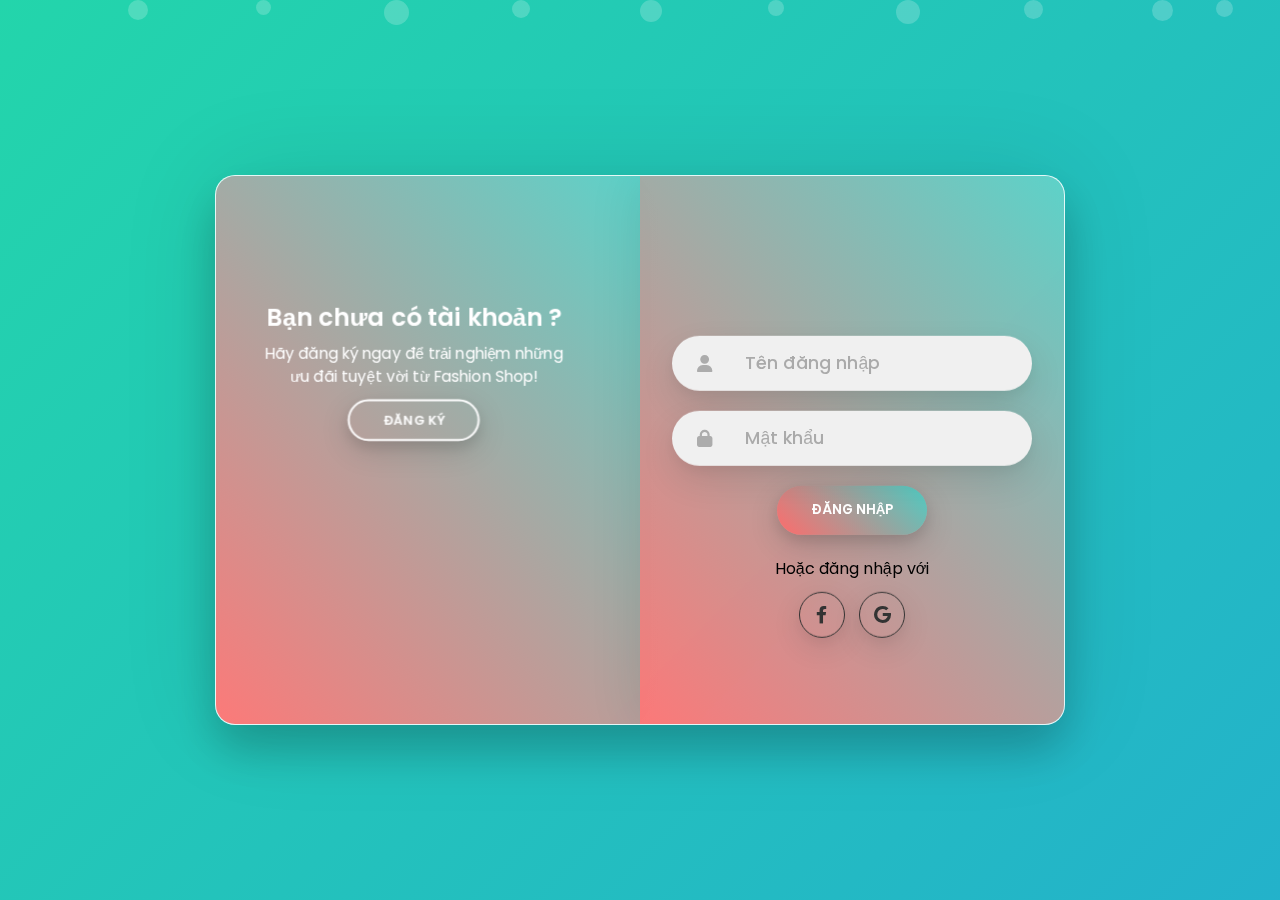
==== login.html @ 01849bd6 "Now" ====
<!DOCTYPE html>
<html lang="vi">
<head>
    <meta charset="UTF-8">
    <meta name="viewport" content="width=device-width, initial-scale=1.0">
    <title>Đăng nhập / Đăng ký - NhanLee Shop</title>
    <link rel="stylesheet" href="style.css">
    <link rel="stylesheet" href="notification.css">
    <link rel="stylesheet" href="https://cdnjs.cloudflare.com/ajax/libs/font-awesome/6.0.0/css/all.min.css">
</head>
<body>
    <div class="container">
        <div class="forms-container">
            <div class="signin-signup">
                <!-- Form Đăng nhập -->
                <form action="#" class="sign-in-form" id="loginForm">
                    <h2 class="title">Đăng nhập</h2>
                    <div class="input-field">
                        <i class="fas fa-user"></i>
                        <input type="text" id="loginUsername" placeholder="Tên đăng nhập" required />
                    </div>
                    <div class="input-field">
                        <i class="fas fa-lock"></i>
                        <input type="password" id="loginPassword" placeholder="Mật khẩu" required />
                    </div>
                    <input type="submit" value="Đăng nhập" class="btn solid" />
                    <p class="social-text">Hoặc đăng nhập với</p>
                    <div class="social-media">
                        <a href="#" class="social-icon">
                            <i class="fab fa-facebook-f"></i>
                        </a>
                        <a href="#" class="social-icon">
                            <i class="fab fa-google"></i>
                        </a>
                    </div>
                </form>

                <!-- Form Đăng ký -->
                <form action="#" class="sign-up-form" id="registerForm">
                    <h2 class="title">Đăng ký</h2>
                    <div class="input-field">
                        <i class="fas fa-user"></i>
                        <input type="text" id="registerUsername" placeholder="Tên đăng nhập" required />
                    </div>
                    <div class="input-field">
                        <i class="fas fa-envelope"></i>
                        <input type="email" id="registerEmail" placeholder="Email" required />
                    </div>
                    <div class="input-field">
                        <i class="fas fa-lock"></i>
                        <input type="password" id="registerPassword" placeholder="Mật khẩu" required />
                    </div>
                    <input type="submit" value="Đăng ký" class="btn solid" />
                    <p class="social-text">Hoặc đăng ký với</p>
                    <div class="social-media">
                        <a href="#" class="social-icon">
                            <i class="fab fa-facebook-f"></i>
                        </a>
                        <a href="#" class="social-icon">
                            <i class="fab fa-google"></i>
                        </a>
                    </div>
                </form>
            </div>
        </div>

        <div class="panels-container">
            <div class="panel left-panel">
                <div class="content">
                    <h3>Bạn chưa có tài khoản ?</h3>
                    <p>Hãy đăng ký ngay để trải nghiệm những ưu đãi tuyệt vời từ Fashion Shop!</p>
                    <button class="btn transparent" id="sign-up-btn">Đăng ký</button>
                </div>
                <img src="img/log.svg" class="image" alt="" />
            </div>
            <div class="panel right-panel">
                <div class="content">
                    <h3>Đã có tài khoản ?</h3>
                    <p>Đăng nhập ngay để mua sắm cùng Fashion Shop!</p>
                    <button class="btn transparent" id="sign-in-btn">Đăng nhập</button>
                </div>
                <img src="img/register.svg" class="image" alt="" />
            </div>
        </div>
    </div>
    <div class="background-animations">
        <div class="particle">
            <span></span>
            <span></span>
            <span></span>
            <span></span>
            <span></span>
            <span></span>
            <span></span>
            <span></span>
            <span></span>
            <span></span>
        </div>
    </div>
    <script src="auth.js"></script>
</body>
</html>
---- style.css ----
@import url('https://fonts.googleapis.com/css2?family=Poppins:wght@300;400;500;600;700&display=swap');

* {
    margin: 0;
    padding: 0;
    box-sizing: border-box;
    font-family: 'Poppins', sans-serif;
}

body {
    display: flex;
    align-items: center;
    justify-content: center;
    min-height: 100vh;
    background: linear-gradient(-45deg, #ee7752, #e73c7e, #23a6d5, #23d5ab);
    background-size: 400% 400%;
    animation: gradientBG 15s ease infinite;
}

@keyframes gradientBG {
    0% { background-position: 0% 50%; }
    50% { background-position: 100% 50%; }
    100% { background-position: 0% 50%; }
}

.background-animations {
    position: fixed;
    top: 0;
    left: 0;
    width: 100%;
    height: 100%;
    overflow: hidden;
    z-index: -1;
    background: linear-gradient(-45deg, #ee7752, #e73c7e, #23a6d5, #23d5ab);
    background-size: 400% 400%;
    animation: gradientBG 15s ease infinite;
}

.background-animations::before,
.background-animations::after {
    content: '';
    position: absolute;
    width: 100%;
    height: 100%;
}

.particle {
    position: fixed;
    width: 100%;
    height: 100%;
    top: 0;
    left: 0;
    overflow: hidden;
    z-index: -1;
}

.particle span {
    position: absolute;
    display: block;
    background: rgba(255, 255, 255, 0.2);
    border-radius: 50%;
    animation: move linear infinite;
}

/* Tạo particles với các kích thước và vị trí cố định */
.particle span:nth-child(1) { width: 20px; height: 20px; left: 10%; animation-duration: 15s; }
.particle span:nth-child(2) { width: 15px; height: 15px; left: 20%; animation-duration: 20s; animation-delay: -2s; }
.particle span:nth-child(3) { width: 25px; height: 25px; left: 30%; animation-duration: 18s; animation-delay: -4s; }
.particle span:nth-child(4) { width: 18px; height: 18px; left: 40%; animation-duration: 22s; animation-delay: -6s; }
.particle span:nth-child(5) { width: 22px; height: 22px; left: 50%; animation-duration: 25s; animation-delay: -8s; }
.particle span:nth-child(6) { width: 16px; height: 16px; left: 60%; animation-duration: 17s; animation-delay: -10s; }
.particle span:nth-child(7) { width: 24px; height: 24px; left: 70%; animation-duration: 21s; animation-delay: -12s; }
.particle span:nth-child(8) { width: 19px; height: 19px; left: 80%; animation-duration: 19s; animation-delay: -14s; }
.particle span:nth-child(9) { width: 21px; height: 21px; left: 90%; animation-duration: 23s; animation-delay: -16s; }
.particle span:nth-child(10) { width: 17px; height: 17px; left: 95%; animation-duration: 16s; animation-delay: -18s; }

@keyframes move {
    0% {
        transform: translate3d(0, 0, 1px) rotate(0deg);
        top: -100px;
    }
    100% {
        transform: translate3d(0, 1000px, 1px) rotate(360deg);
        top: 100vh;
    }
}

.container {
    position: relative;
    width: 850px;
    height: 550px;
    background: rgba(255, 255, 255, 0.85);
    backdrop-filter: blur(10px);
    -webkit-backdrop-filter: blur(10px);
    border: 1px solid rgba(255, 255, 255, 0.18);
    box-shadow: 0 8px 32px 0 rgba(31, 38, 135, 0.37);
    border-radius: 20px;
    overflow: hidden;
    transform-style: preserve-3d;
    perspective: 2000px;
    box-shadow: 
        0 25px 45px rgba(0, 0, 0, 0.2),
        0 0 100px rgba(0, 0, 0, 0.1);
    animation: container-appear 1s ease forwards;
}

@keyframes container-appear {
    from {
        transform: translateY(30px) rotateX(10deg);
        opacity: 0;
    }
    to {
        transform: translateY(0) rotateX(0);
        opacity: 1;
    }
}

.forms-container {
    position: absolute;
    width: 100%;
    height: 100%;
    top: 0;
    left: 0;
}

.signin-signup {
    position: absolute;
    top: 50%;
    left: 75%;
    transform: translate(-50%, -50%);
    width: 50%;
    display: grid;
    grid-template-columns: 1fr;
    z-index: 5;
    transition: 1s 0.7s ease-in-out;
}

form {
    display: flex;
    align-items: center;
    justify-content: center;
    flex-direction: column;
    padding: 0 2rem;
    overflow: hidden;
    grid-column: 1 / 2;
    grid-row: 1 / 2;
    transition: 0.5s ease-in-out;
}

form.sign-up-form {
    opacity: 0;
    z-index: 1;
    transform: translateX(100%);
}

form.sign-in-form {
    z-index: 2;
    transform: translateX(0);
}

.title {
    font-size: 2.2rem;
    color: #333;
    margin-bottom: 10px;
    transform: translateY(-20px) translateZ(35px);
    opacity: 0;
    animation: fadeInDown 0.5s forwards;
    text-shadow: 2px 2px 4px rgba(0, 0, 0, 0.1);
}

@keyframes fadeInDown {
    to {
        transform: translateY(0);
        opacity: 1;
    }
}

.input-field {
    position: relative;
    z-index: 10;
    max-width: 380px;
    width: 100%;
    height: 55px;
    background: #f0f0f0;
    margin: 10px 0;
    border-radius: 55px;
    display: grid;
    grid-template-columns: 15% 85%;
    padding: 0 0.4rem;
    transition: 0.4s ease;
    transform-style: preserve-3d;
    transform: translateZ(10px);
    box-shadow: 
        0 5px 15px rgba(0, 0, 0, 0.05),
        0 15px 35px rgba(0, 0, 0, 0.1);
}

.input-field:hover {
    transform: translateY(-2px) translateZ(20px);
    box-shadow: 
        0 8px 25px rgba(0, 0, 0, 0.1),
        0 20px 45px rgba(0, 0, 0, 0.15);
}

.input-field i {
    text-align: center;
    line-height: 55px;
    color: #acacac;
    font-size: 1.1rem;
    transition: 0.3s;
}

.input-field input {
    position: relative;
    z-index: 10;
    background: none;
    outline: none;
    border: none;
    line-height: 1;
    font-weight: 600;
    font-size: 1.1rem;
    color: #333;
    width: 100%;
    padding-left: 15px;
}

.input-field input::placeholder {
    color: #aaa;
    font-weight: 500;
}

.btn {
    width: 150px;
    height: 49px;
    border: none;
    outline: none;
    border-radius: 49px;
    cursor: pointer;
    background: linear-gradient(45deg, #FF6B6B, #4ECDC4);
    color: #fff;
    text-transform: uppercase;
    font-weight: 600;
    margin: 10px 0;
    transition: 0.5s;
    position: relative;
    overflow: hidden;
    transform-style: preserve-3d;
    transform: translateZ(20px);
    box-shadow: 
        0 5px 15px rgba(0, 0, 0, 0.1),
        0 10px 30px rgba(0, 0, 0, 0.15);
    transition: all 0.4s cubic-bezier(0.175, 0.885, 0.32, 1.275);
}

.btn:hover {
    transform: translateY(-5px) translateZ(30px) scale(1.05);
    box-shadow: 
        0 8px 25px rgba(0, 0, 0, 0.15),
        0 15px 45px rgba(0, 0, 0, 0.2);
}

.btn:after {
    content: '';
    position: absolute;
    top: 0;
    left: -100%;
    width: 100%;
    height: 100%;
    background: linear-gradient(90deg, transparent, rgba(255,255,255,0.4), transparent);
    transition: 0.5s;
}

.btn:hover:after {
    left: 100%;
}

.social-text {
    padding: 0.7rem 0;
    font-size: 1rem;
}

.social-media {
    display: flex;
    justify-content: center;
}

.social-icon {
    height: 46px;
    width: 46px;
    border: 1px solid #333;
    margin: 0 0.45rem;
    display: flex;
    justify-content: center;
    align-items: center;
    text-decoration: none;
    color: #333;
    font-size: 1.1rem;
    border-radius: 50%;
    transition: 0.3s;
    transform-style: preserve-3d;
    transform: translateZ(15px);
    box-shadow: 
        0 5px 15px rgba(0, 0, 0, 0.05),
        0 10px 30px rgba(0, 0, 0, 0.1);
}

.social-icon:hover {
    color: #4ECDC4;
    border-color: #4ECDC4;
    transform: translateY(-5px) translateZ(25px) rotate(360deg);
    box-shadow: 
        0 8px 25px rgba(0, 0, 0, 0.1),
        0 15px 45px rgba(0, 0, 0, 0.15);
}

.panels-container {
    position: absolute;
    width: 100%;
    height: 100%;
    top: 0;
    left: 0;
    display: grid;
    grid-template-columns: repeat(2, 1fr);
    z-index: 4;
    transform-style: preserve-3d;
}

.panel {
    display: flex;
    flex-direction: column;
    align-items: flex-end;
    justify-content: space-around;
    text-align: center;
    z-index: 7;
    transform-style: preserve-3d;
    transition: transform 0.7s cubic-bezier(0.4, 0, 0.2, 1);
}

.left-panel {
    pointer-events: all;
    padding: 3rem 17% 2rem 12%;
    background: linear-gradient(45deg, #FF6B6B, #4ECDC4);
    box-shadow: 0 0 50px rgba(0, 0, 0, 0.1);
}

.right-panel {
    pointer-events: none;
    padding: 3rem 12% 2rem 17%;
    background: linear-gradient(-45deg, #4ECDC4, #FF6B6B);
    box-shadow: 0 0 50px rgba(0, 0, 0, 0.1);
}

.panel .content {
    color: #fff;
    transition: 0.9s 0.6s ease-in-out;
    transform: translateZ(30px);
    transition: all 0.7s cubic-bezier(0.4, 0, 0.2, 1);
}

.panel h3 {
    font-weight: 600;
    line-height: 1;
    font-size: 1.5rem;
}

.panel p {
    font-size: 0.95rem;
    padding: 0.7rem 0;
}

.panel:hover .content {
    transform: translateZ(50px);
}

.btn.transparent {
    margin: 0;
    background: none;
    border: 2px solid #fff;
    width: 130px;
    height: 41px;
    font-weight: 600;
    font-size: 0.8rem;
}

.image {
    width: 100%;
    transition: 1.1s 0.4s ease-in-out;
    animation: float 6s ease-in-out infinite;
    transform-style: preserve-3d;
    transform: translateZ(40px);
    transition: all 0.7s cubic-bezier(0.4, 0, 0.2, 1);
    filter: drop-shadow(0 10px 20px rgba(0, 0, 0, 0.15));
}

@keyframes float {
    0% {
        transform: translateY(0px);
    }
    50% {
        transform: translateY(-20px);
    }
    100% {
        transform: translateY(0px);
    }
}

.panel:hover .image {
    transform: translateZ(60px) scale(1.05);
}

.right-panel .content, .right-panel .image {
    transform: translateX(800px);
}

/* ANIMATION */
.container.sign-up-mode:before {
    transform: translate(100%, -50%);
    right: 52%;
}

.container.sign-up-mode .left-panel .image,
.container.sign-up-mode .left-panel .content {
    transform: translateX(-800px);
}

.container.sign-up-mode .right-panel .content,
.container.sign-up-mode .right-panel .image {
    transform: translateX(0);
}

.container.sign-up-mode .left-panel {
    pointer-events: none;
}

.container.sign-up-mode .right-panel {
    pointer-events: all;
}

.container.sign-up-mode .signin-signup {
    left: 25%;
}

.container.sign-up-mode form.sign-up-form {
    opacity: 1;
    transform: translateX(0);
    z-index: 2;
}

.container.sign-up-mode form.sign-in-form {
    opacity: 0;
    transform: translateX(-100%);
    z-index: 1;
}

/* Thêm hiệu ứng 3D khi chuyển đổi form */
.container.sign-up-mode {
    transform: rotateY(-10deg);
}

.container.sign-up-mode .signin-signup {
    transform: translate(-50%, -50%) rotateY(10deg);
}

/* Hiệu ứng gradient động nổi bật hơn */
.left-panel, .right-panel {
    background: linear-gradient(
        45deg, 
        rgba(255, 107, 107, 0.9), 
        rgba(78, 205, 196, 0.9)
    );
    box-shadow: 0 0 50px rgba(0, 0, 0, 0.1);
}

/* Thêm hiệu ứng glass morphism mạnh hơn */
.container::before {
    content: '';
    position: absolute;
    top: 0;
    left: -50%;
    width: 200%;
    height: 200%;
    background: linear-gradient(
        45deg,
        transparent,
        rgba(255, 255, 255, 0.1),
        transparent
    );
    transform: rotate(45deg);
    animation: glass-shine 8s linear infinite;
}

@keyframes glass-shine {
    0% {
        transform: translateX(-50%) rotate(45deg);
    }
    100% {
        transform: translateX(50%) rotate(45deg);
    }
}

/* Thêm hiệu ứng shine cho container */
.container::after {
    content: '';
    position: absolute;
    top: -50%;
    left: -50%;
    width: 200%;
    height: 200%;
    background: linear-gradient(
        to bottom right,
        rgba(255, 255, 255, 0) 0%,
        rgba(255, 255, 255, 0.1) 50%,
        rgba(255, 255, 255, 0) 100%
    );
    transform: rotate(30deg);
    animation: shine 10s linear infinite;
}

@keyframes shine {
    from { transform: rotate(30deg) translateX(-100%); }
    to { transform: rotate(30deg) translateX(100%); }
}

/* RESPONSIVE */
@media (max-width: 870px) {
    .container {
        min-height: 800px;
        height: 100vh;
    }
    .container:before {
        width: 1500px;
        height: 1500px;
        left: 30%;
        bottom: 68%;
        transform: translateX(-50%);
        right: initial;
        top: initial;
        transition: 2s ease-in-out;
    }
    .signin-signup {
        width: 100%;
        left: 50%;
        top: 95%;
        transform: translate(-50%, -100%);
        transition: 1s 0.8s ease-in-out;
    }
    .panels-container {
        grid-template-columns: 1fr;
        grid-template-rows: 1fr 2fr 1fr;
    }
    .panel {
        flex-direction: row;
        justify-content: space-around;
        align-items: center;
        padding: 2.5rem 8%;
    }
    .image {
        width: 200px;
        transition: 0.9s 0.6s ease-in-out;
    }
    .panel .content {
        padding-right: 15%;
        transition: 0.9s 0.8s ease-in-out;
    }
    .panel h3 {
        font-size: 1.2rem;
    }
    .panel p {
        font-size: 0.7rem;
        padding: 0.5rem 0;
    }
    .btn.transparent {
        width: 110px;
        height: 35px;
        font-size: 0.7rem;
    }
}

@media (max-width: 570px) {
    form {
        padding: 0 1.5rem;
    }
    .image {
        display: none;
    }
    .panel .content {
        padding: 0.5rem 1rem;
    }
    .container {
        padding: 1.5rem;
    }
    .container:before {
        bottom: 72%;
        left: 50%;
    }
}

/* Animation cho icon trong input */
.input-field:focus-within i {
    animation: iconWiggle 0.5s ease;
    color: #5995fd;
}

@keyframes iconWiggle {
    0%, 100% { transform: rotate(0deg); }
    25% { transform: rotate(-10deg); }
    75% { transform: rotate(10deg); }
}

/* Animation cho images */
.container.sign-up-mode .image {
    animation: floatImage 3s ease-in-out infinite;
}

@keyframes floatImage {
    0% {
        transform: translateY(0);
    }
    50% {
        transform: translateY(-10px);
    }
    100% {
        transform: translateY(0);
    }
}
---- notification.css ----
.notification {
    position: fixed;
    top: 20px;
    right: 20px;
    padding: 15px 25px;
    border-radius: 10px;
    color: white;
    font-weight: 500;
    transform: translateX(200%);
    animation: slideIn 0.5s ease forwards;
    z-index: 10000;
    display: flex;
    align-items: center;
    gap: 10px;
    box-shadow: 0 5px 15px rgba(0, 0, 0, 0.2);
}

.notification.success {
    background: linear-gradient(45deg, #28a745, #20c997);
}

.notification.error {
    background: linear-gradient(45deg, #dc3545, #ff6b6b);
}

.notification i {
    font-size: 1.2rem;
}

@keyframes slideIn {
    to {
        transform: translateX(0);
    }
}

@keyframes slideOut {
    to {
        transform: translateX(200%);
    }
}
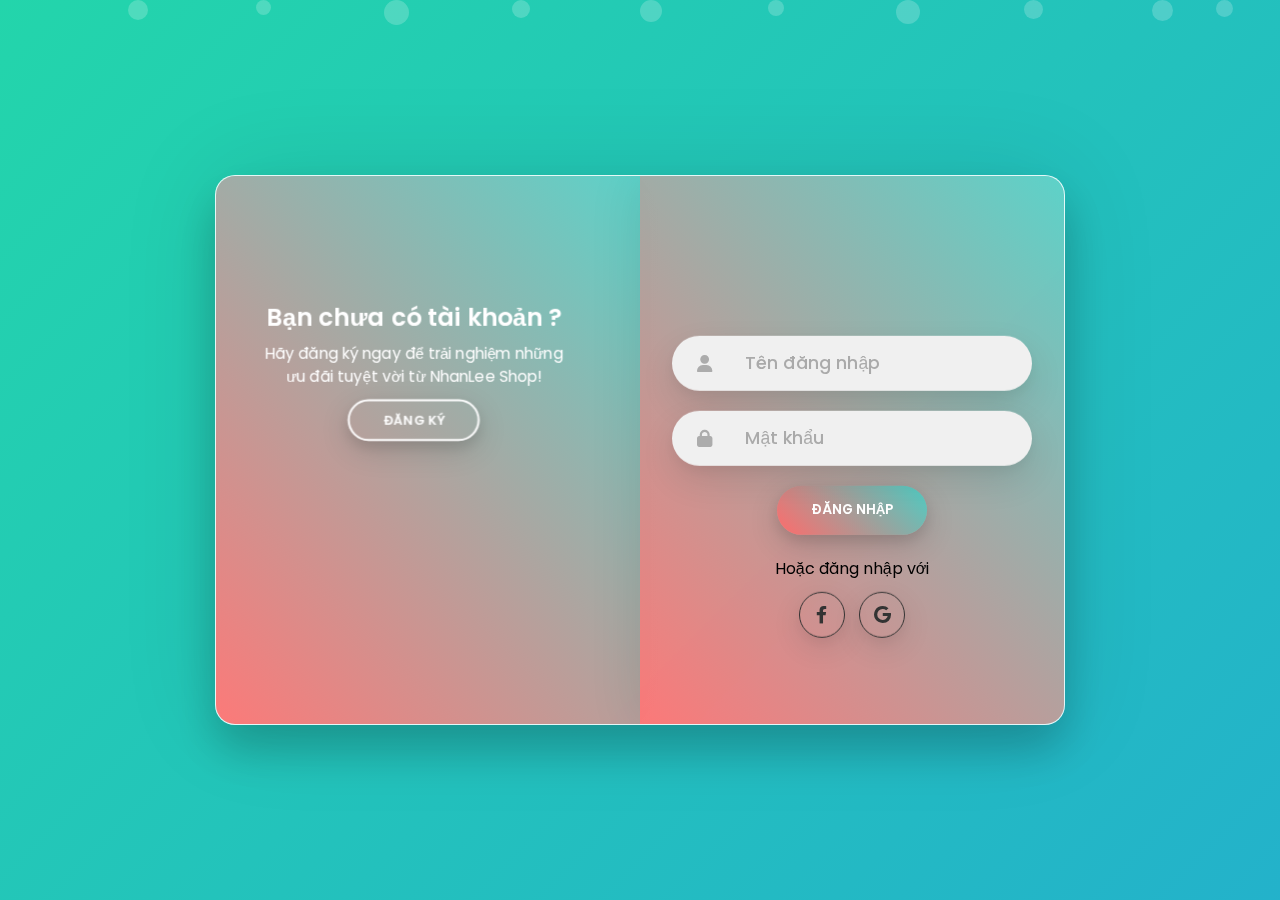
==== commit b572a083: "Animation" ====
--- a/login.html
+++ b/login.html
@@ -51,7 +51,7 @@
                         <input type="password" id="registerPassword" placeholder="Mật khẩu" required />
                     </div>
                     <input type="submit" value="Đăng ký" class="btn solid" />
-                    <p class="social-text">Hoặc đăng ký với</p>
+                    <p class="social-text">Hoặc đăng ký với </p>
                     <div class="social-media">
                         <a href="#" class="social-icon">
                             <i class="fab fa-facebook-f"></i>
@@ -68,7 +68,7 @@
             <div class="panel left-panel">
                 <div class="content">
                     <h3>Bạn chưa có tài khoản ?</h3>
-                    <p>Hãy đăng ký ngay để trải nghiệm những ưu đãi tuyệt vời từ Fashion Shop!</p>
+                    <p>Hãy đăng ký ngay để trải nghiệm những ưu đãi tuyệt vời từ NhanLee Shop!</p>
                     <button class="btn transparent" id="sign-up-btn">Đăng ký</button>
                 </div>
                 <img src="img/log.svg" class="image" alt="" />
@@ -76,7 +76,7 @@
             <div class="panel right-panel">
                 <div class="content">
                     <h3>Đã có tài khoản ?</h3>
-                    <p>Đăng nhập ngay để mua sắm cùng Fashion Shop!</p>
+                    <p>Đăng nhập ngay để mua sắm cùng NhanLee Shop!</p>
                     <button class="btn transparent" id="sign-in-btn">Đăng nhập</button>
                 </div>
                 <img src="img/register.svg" class="image" alt="" />
@@ -99,4 +99,4 @@
     </div>
     <script src="auth.js"></script>
 </body>
-</html>
+</html>--- a/style.css
+++ b/style.css
@@ -454,11 +454,37 @@
 
 /* Thêm hiệu ứng 3D khi chuyển đổi form */
 .container.sign-up-mode {
-    transform: rotateY(-10deg);
+    transform: none;
 }
 
 .container.sign-up-mode .signin-signup {
-    transform: translate(-50%, -50%) rotateY(10deg);
+    left: 25%;
+    transform: translate(-50%, -50%);
+}
+
+.container.sign-up-mode form.sign-in-form {
+    z-index: 1;
+    opacity: 0;
+    transform: translateX(-100%);
+}
+
+.container.sign-up-mode form.sign-up-form {
+    z-index: 2;
+    opacity: 1;
+    transform: translateX(0%);
+}
+
+.container.sign-up-mode .right-panel .content,
+.container.sign-up-mode .right-panel .image {
+    transform: translateX(0%);
+}
+
+.container.sign-up-mode .left-panel {
+    pointer-events: none;
+}
+
+.container.sign-up-mode .right-panel {
+    pointer-events: all;
 }
 
 /* Hiệu ứng gradient động nổi bật hơn */
